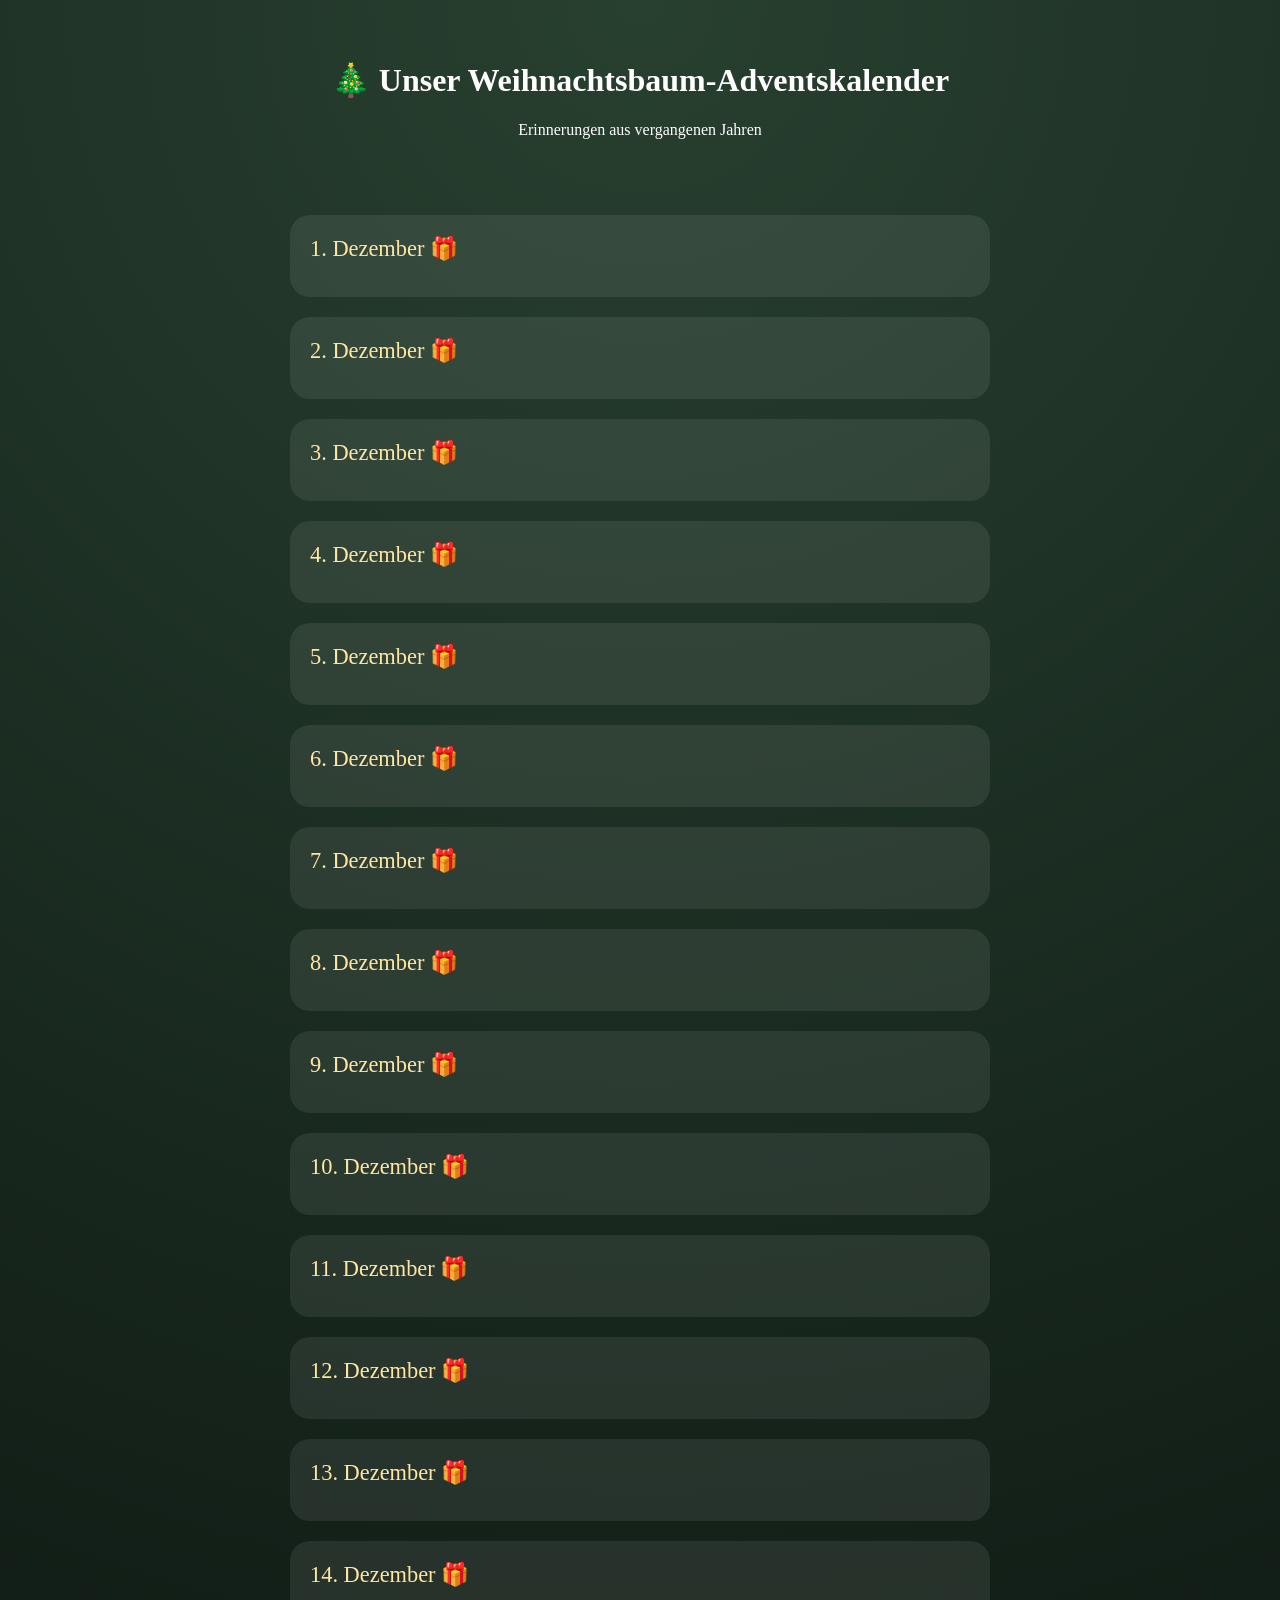
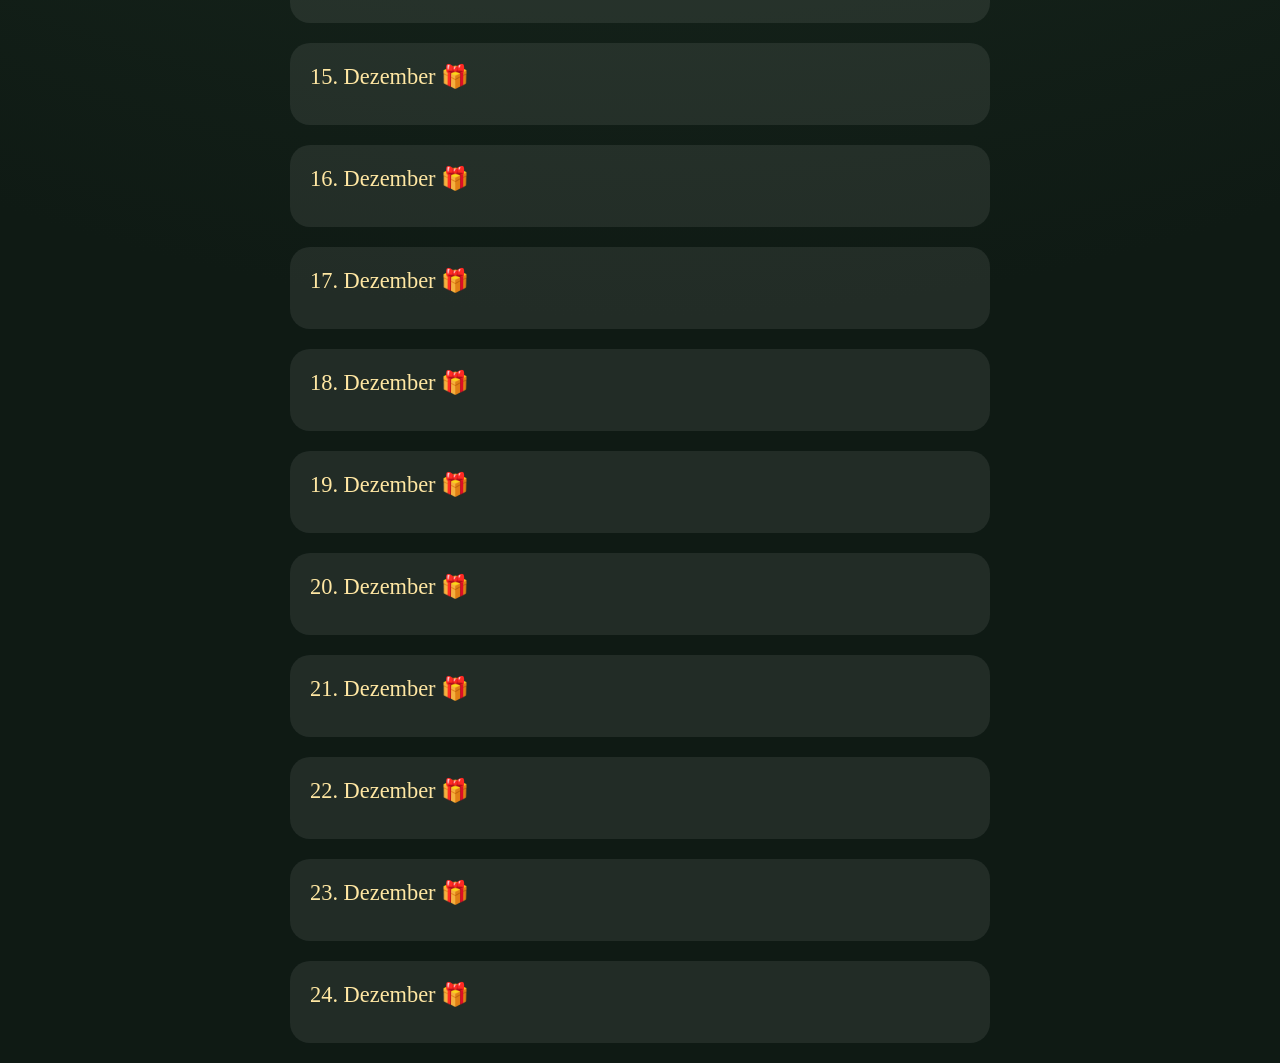
==== index.html @ bbcfea32 "Add files via upload" ====
<!DOCTYPE html>
<html lang="de">

<head>

	<meta charset="UTF-8">

	<meta
		name="viewport"
		content="width=device-width, initial-scale=1.0"
	>

	<title>
		Weihnachtsbaum Adventskalender
	</title>

	<link
		rel="stylesheet"
		href="style.css"
	>

</head>

<body>

	<header>

		<h1>
			🎄 Unser Weihnachtsbaum-Adventskalender
		</h1>

		<p>
			Erinnerungen aus vergangenen Jahren
		</p>

	</header>

	<div
		class="calendar"
		id="calendar"
	></div>

	<div
		class="overlay"
		id="overlay"
	>

		<div class="overlay-content">

			<img
				id="overlayImage"
				src=""
				alt=""
			>

		</div>

	</div>

	<script src="script.js"></script>

</body>
</html>
---- style.css ----
body {

	font-family: Georgia, serif;

	background:
		radial-gradient(circle at top,
		#284030 0%,
		#0f1a14 70%);

	color: white;

	margin: 0;

	min-height: 100vh;
}

header {

	text-align: center;

	padding: 40px 20px;
}

.calendar {

	max-width: 700px;

	margin: 0 auto;

	padding: 20px;

	display: flex;

	flex-direction: column;

	gap: 20px;
}

.card {

	background:
		rgba(255,255,255,0.08);

	border-radius: 20px;

	padding: 20px;

	cursor: pointer;

	transition: 0.3s;
}

.card:hover {

	transform: scale(1.02);
}

.day {

	font-size: 1.4rem;

	color: #ffe7a3;
}

.preview {

	margin-top: 15px;

	height: 0;

	overflow: hidden;

	transition: height 0.4s ease;
}

.preview img {

	width: 100%;

	border-radius: 16px;
}

.card.opened .preview {

	height: 320px;
}

.overlay {

	position: fixed;

	inset: 0;

	background: rgba(0,0,0,0.85);

	display: flex;

	align-items: center;

	justify-content: center;

	opacity: 0;

	pointer-events: none;

	transition: 0.3s;
}

.overlay.show {

	opacity: 1;

	pointer-events: auto;
}

.overlay img {

	max-width: 90%;

	max-height: 90vh;

	border-radius: 24px;
}
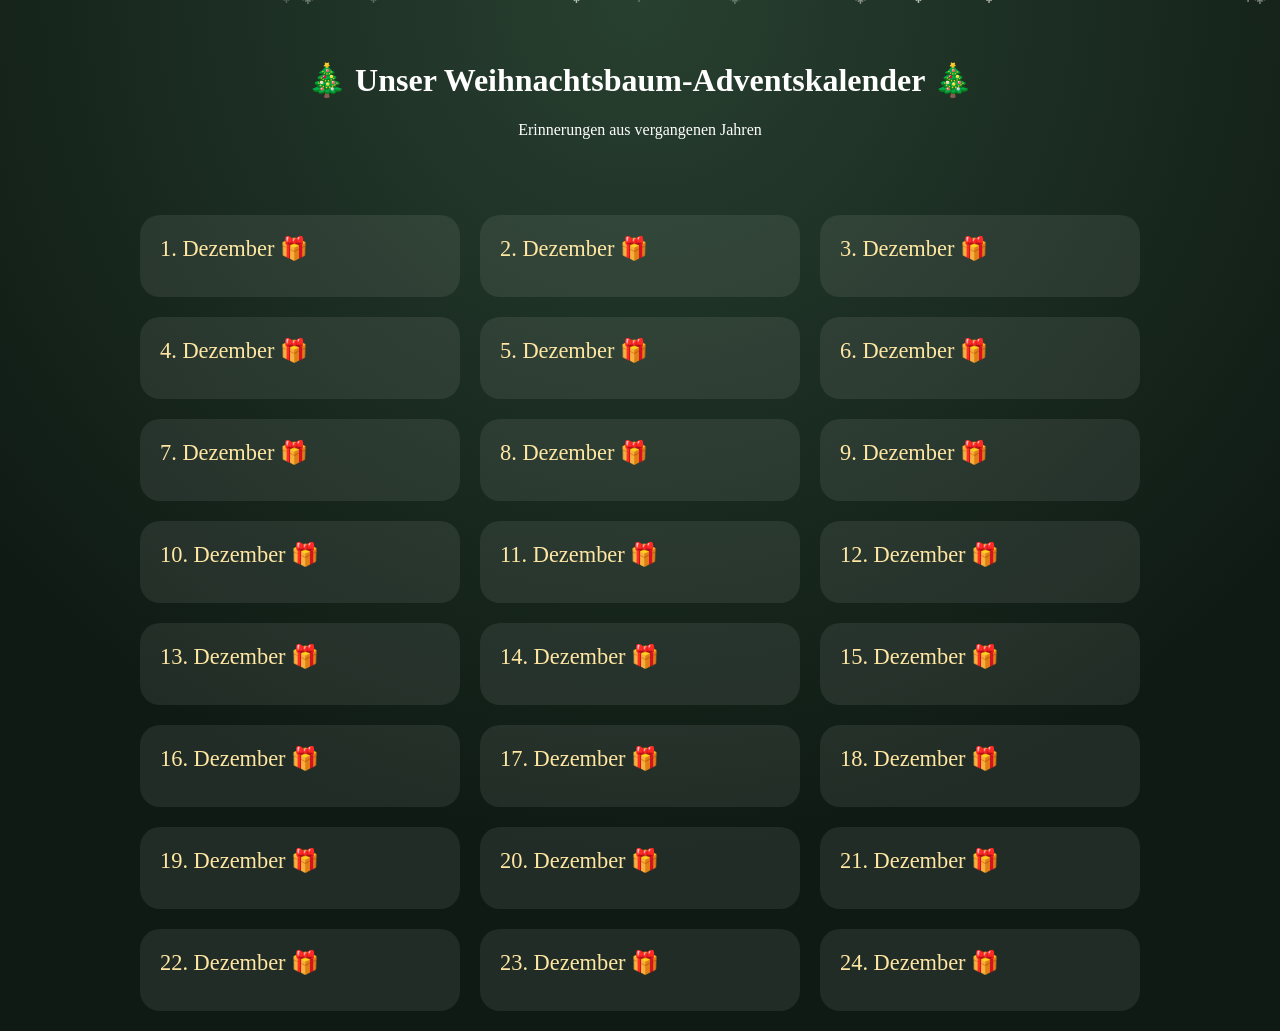
==== commit 195453b7: "Add additional Christmas tree emoji to header" ====
--- a/index.html
+++ b/index.html
@@ -26,7 +26,7 @@
 	<header>
 
 		<h1>
-			🎄 Unser Weihnachtsbaum-Adventskalender
+			🎄 Unser Weihnachtsbaum-Adventskalender 🎄
 		</h1>
 
 		<p>
@@ -53,11 +53,22 @@
 				alt=""
 			>
 
+			<button id="yearButton">
+				🤔 Jahr geraten? 🎄 Jahr anzeigen
+			</button>
+
+			<div id="yearText"></div>
+
 		</div>
 
 	</div>
 
+	<audio
+		id="audioPlayer"
+		loop
+		></audio>
+		
 	<script src="script.js"></script>
 
 </body>
-</html>+</html>
--- a/style.css
+++ b/style.css
@@ -1,123 +1,135 @@
 body {
-
 	font-family: Georgia, serif;
-
-	background:
-		radial-gradient(circle at top,
-		#284030 0%,
-		#0f1a14 70%);
-
+	background: radial-gradient(circle at top, #284030 0%, #0f1a14 70%);
 	color: white;
-
 	margin: 0;
-
 	min-height: 100vh;
 }
 
 header {
-
 	text-align: center;
-
 	padding: 40px 20px;
 }
 
+/* Responsives Grid für den Kalender */
 .calendar {
-
-	max-width: 700px;
-
+	max-width: 1000px;
 	margin: 0 auto;
-
 	padding: 20px;
-
-	display: flex;
-
-	flex-direction: column;
-
+	display: grid;
+	grid-template-columns: repeat(auto-fit, minmax(280px, 1fr));
 	gap: 20px;
 }
 
 .card {
-
-	background:
-		rgba(255,255,255,0.08);
-
+	background: rgba(255, 255, 255, 0.08);
 	border-radius: 20px;
-
 	padding: 20px;
-
 	cursor: pointer;
-
-	transition: 0.3s;
+	transition: transform 0.3s;
 }
 
 .card:hover {
-
 	transform: scale(1.02);
 }
 
 .day {
-
 	font-size: 1.4rem;
-
 	color: #ffe7a3;
 }
 
+/* Bild-Vorschau in der Karte (smoother Übergang statt starrer Höhe) */
 .preview {
+	margin-top: 15px;
+	max-height: 0;
+	overflow: hidden;
+	transition: max-height 0.5s ease, opacity 0.5s ease;
+	opacity: 0;
+}
 
-	margin-top: 15px;
-
-	height: 0;
-
-	overflow: hidden;
-
-	transition: height 0.4s ease;
+.card.opened .preview {
+	max-height: 400px;
+	opacity: 1;
 }
 
 .preview img {
-
 	width: 100%;
-
 	border-radius: 16px;
 }
 
-.card.opened .preview {
-
-	height: 320px;
-}
-
+/* Overlay & Inhalt */
 .overlay {
-
 	position: fixed;
-
 	inset: 0;
-
-	background: rgba(0,0,0,0.85);
-
+	background: rgba(0, 0, 0, 0.9);
 	display: flex;
-
 	align-items: center;
-
 	justify-content: center;
-
 	opacity: 0;
-
 	pointer-events: none;
-
 	transition: 0.3s;
+	z-index: 1000;
 }
 
 .overlay.show {
-
 	opacity: 1;
-
 	pointer-events: auto;
 }
 
+.overlay-content {
+	display: flex;
+	flex-direction: column;
+	align-items: center;
+	gap: 20px;
+	max-width: 90%;
+}
+
 .overlay img {
+	max-width: 100%;
+	max-height: 65vh; /* Genug Platz für Button & Text auf Smartphones */
+	border-radius: 24px;
+	box-shadow: 0 10px 30px rgba(0, 0, 0, 0.5);
+}
 
-	max-width: 90%;
+#yearButton {
+	background: #ffe7a3;
+	color: #0f1a14;
+	border: none;
+	padding: 12px 24px;
+	font-size: 1rem;
+	font-family: inherit;
+	border-radius: 30px;
+	cursor: pointer;
+	font-weight: bold;
+	transition: transform 0.2s;
+}
 
-	max-height: 90vh;
+#yearButton:active {
+	transform: scale(0.95);
+}
 
-	border-radius: 24px;
+#yearText {
+	font-size: 1.2rem;
+	color: #ffe7a3;
+	min-height: 1.5rem;
+}
+
+/* --- SCHNEEFLOCKEN STYLES --- */
+.snowflake {
+	position: fixed;
+	top: -20px;
+	color: white;
+	font-family: Arial, sans-serif;
+	pointer-events: none;
+	z-index: 999;
+	animation: fall linear infinite; /* Unendliche Animation */
+}
+
+@keyframes fall {
+	0% {
+		transform: translateY(0) translateX(0) rotate(0deg);
+	}
+	100% {
+		transform: translateY(105vh) translateX(50px) rotate(360deg);
+	}
 }
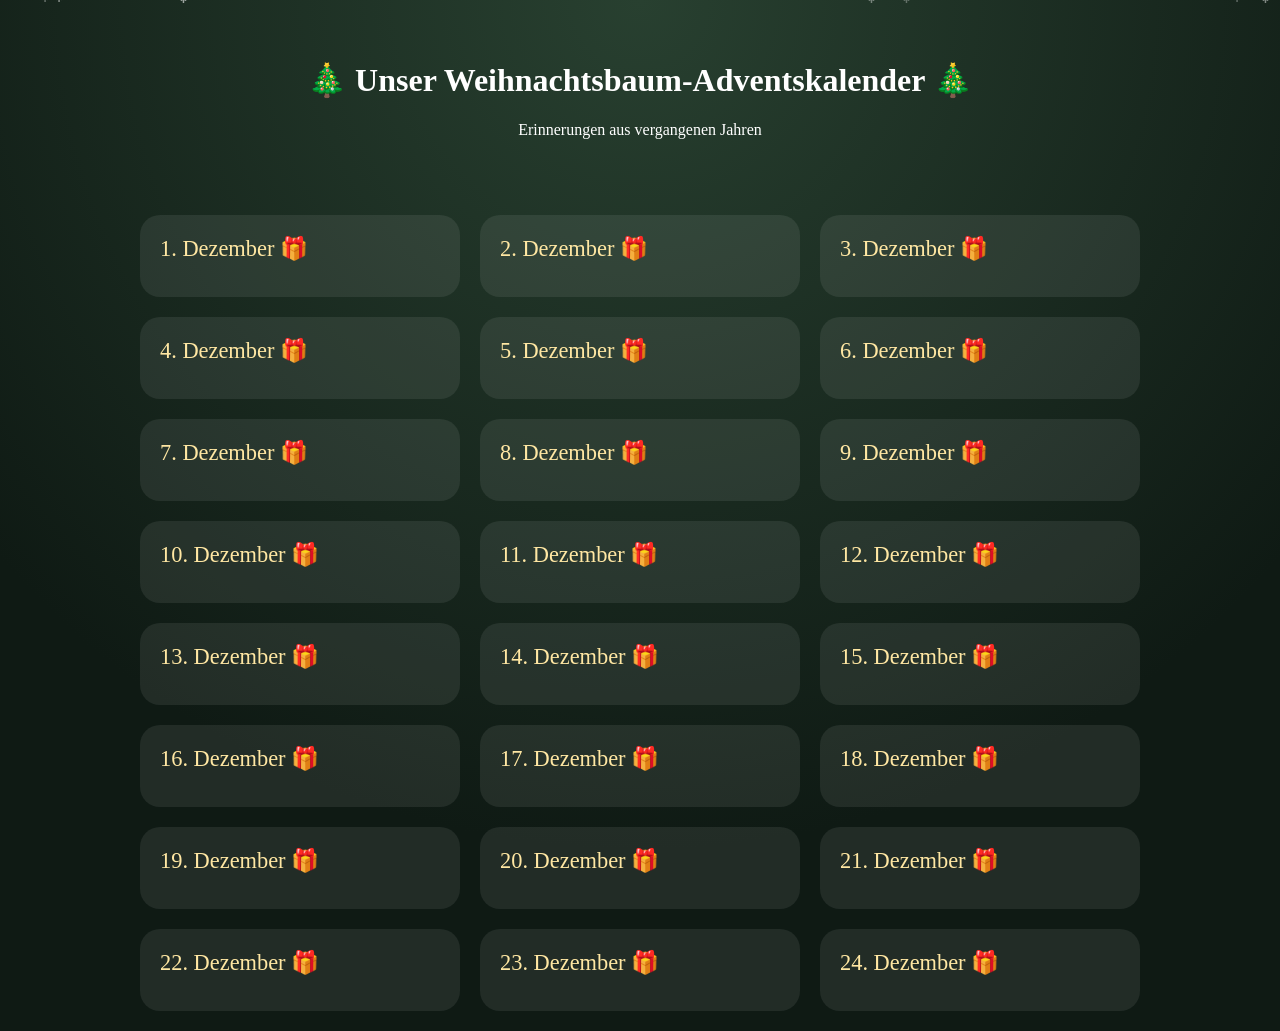
==== commit 79b9c59b: "Add files via upload" ====
--- a/index.html
+++ b/index.html
@@ -71,4 +71,4 @@
 	<script src="script.js"></script>
 
 </body>
-</html>
+</html>
